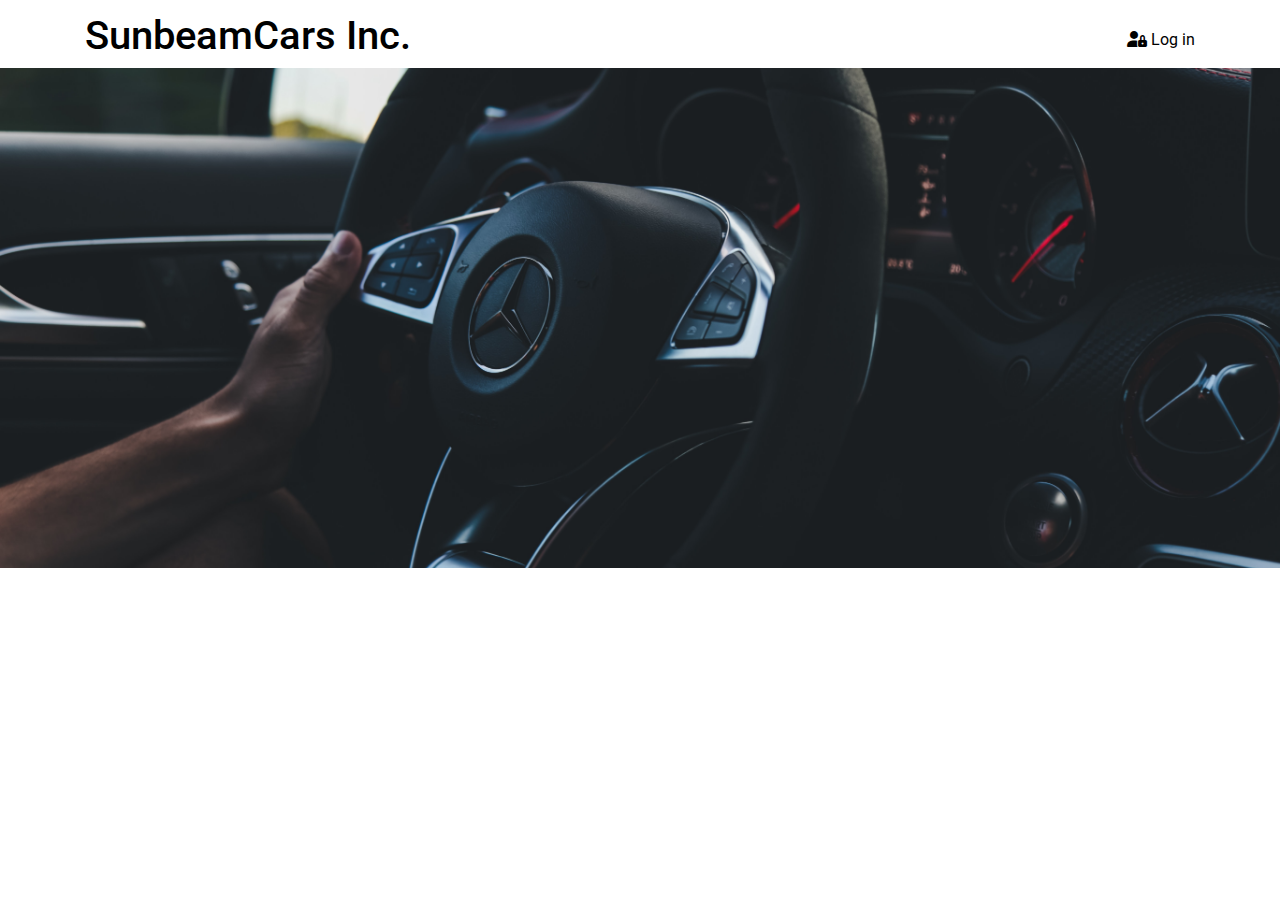
==== about-us.html @ 12ff88af "Rename receipt page iife" ====
<!DOCTYPE html>
<html lang="en">
	<head>
		<meta charset="UTF-8" />
		<meta http-equiv="X-UA-Compatible" content="IE=edge" />
		<meta name="viewport" content="width=device-width, initial-scale=1.0" />
		<title>Document</title>
		<link rel="preconnect" href="https://fonts.googleapis.com" />
		<link rel="preconnect" href="https://fonts.gstatic.com" crossorigin />
		<link
			href="https://fonts.googleapis.com/css2?family=Roboto:ital,wght@0,300;0,400;0,700;1,400&display=swap"
			rel="stylesheet"
		/>
		<link
			rel="stylesheet"
			href="https://cdnjs.cloudflare.com/ajax/libs/font-awesome/6.0.0-beta3/css/all.min.css"
		/>
		<link rel="stylesheet" href="./style.css" />
		<link
			rel="stylesheet"
			href="https://cdn.jsdelivr.net/npm/bootstrap@4.4.1/dist/css/bootstrap.min.css"
			integrity="sha384-Vkoo8x4CGsO3+Hhxv8T/Q5PaXtkKtu6ug5TOeNV6gBiFeWPGFN9MuhOf23Q9Ifjh"
			crossorigin="anonymous"
		/>
	</head>
	<body>
		<nav class="container m-auto main-nav align-items-center row">
			<a class="h1" href="/">SunbeamCars Inc.</a>
			<a href="/login"> <i class="fas fa-user-lock"></i> Log in </a>
		</nav>
		<header class="container-fluid main-header">
		</header>
		<main class="container">
			<div id="main-content" class="row justify-content-center align-items-center">
				
			<div id="loader" class="spinner-border m-auto" role="status"></div>
			<span class="sr-only">Loading...</span>
				</div>
			</div>
		</main>
		<script src="./about-us.js"></script>
	</body>
</html>
---- style.css ----
body {
	font-family: "Roboto", sans-serif;
	padding: 12px 0;
	margin: 0;
}
h1 {
	padding: 0;
	margin: 0;
	margin-bottom: 12px;
}
.main-nav {
	display: flex;
	justify-content: space-between;
}

.main-nav a {
	text-decoration: none;
	color: black;
}
.main-header {
	background-image: url("./images/hero-image.jpg");
	background-size: cover;
	background-position: center;
	height: 500px;
	display: flex;
	align-items: center;
}
.book-form {
	color: white;
	background-color: rgba(167, 177, 195, 0.2);
	backdrop-filter: blur(8px);
	padding: 40px;
	width: fit-content;
	border-radius: 24px;
}
label {
	display: block;
}
select {
	width: 100%;
}
.card {
	width: 100%;
	height: 100%;
}
.card-img-top {
	width: 100%;
	height: 100%;
	max-height: 200px;
	object-fit: cover;
}
#main-content {
	min-height: 250px;
}
#loader {
	visibility: hidden;
	width: 3rem;
	height: 3rem;
}
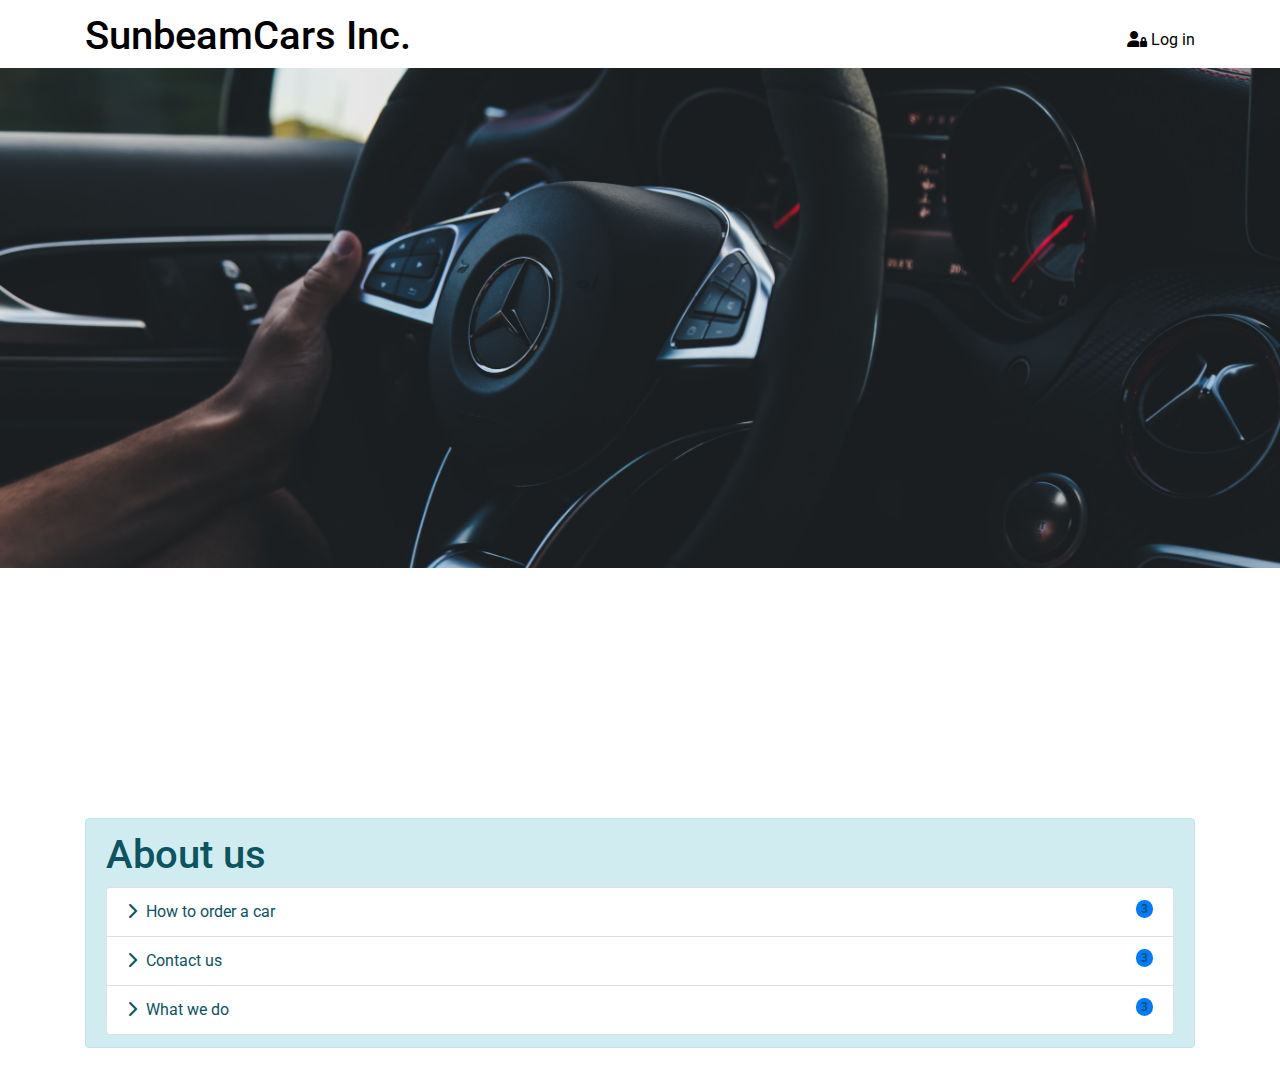
==== commit a2ab9434: "Add about us page" ====
--- a/about-us.html
+++ b/about-us.html
@@ -22,6 +22,7 @@
 			integrity="sha384-Vkoo8x4CGsO3+Hhxv8T/Q5PaXtkKtu6ug5TOeNV6gBiFeWPGFN9MuhOf23Q9Ifjh"
 			crossorigin="anonymous"
 		/>
+        <link rel="stylesheet" href="https://cdnjs.cloudflare.com/ajax/libs/font-awesome/6.1.0/css/all.min.css">
 	</head>
 	<body>
 		<nav class="container m-auto main-nav align-items-center row">
@@ -32,12 +33,56 @@
 		</header>
 		<main class="container">
 			<div id="main-content" class="row justify-content-center align-items-center">
-				
 			<div id="loader" class="spinner-border m-auto" role="status"></div>
 			<span class="sr-only">Loading...</span>
 				</div>
 			</div>
+            <section class="alert alert-info">
+                <h1>About us</h1>
+                <ul class="list-group list-group-numbered">
+                    <li class="list-group-item d-flex justify-content-between align-items-start">
+                      <div class="ms-2 me-auto">
+                        <div slide-id="orderCar" class="fw-bold slide-trigger"><i class="fa-solid fa-chevron-right"></i> How to order a car</div>
+                       <div id="orderCar" class="slided hide">
+                           <ul>
+                               <li>Something</li>
+                               <li>Else</li>
+                               <li>Here</li>
+                           </ul>
+                       </div>
+                      </div>
+                      <span class="badge bg-primary rounded-pill">3</span>
+                    </li>
+                    <li class="list-group-item d-flex justify-content-between align-items-start">
+                      <div class="ms-2 me-auto">
+                        <div slide-id="contact" class="slide-trigger fw-bold"><i class="fa-solid fa-chevron-right"></i> Contact us</div>
+                       <div id="contact" class="slided hide">
+                        <ul>
+                            <li>Something</li>
+                            <li>Else</li>
+                            <li>Here</li>
+                        </ul>
+                       </div>
+                      </div>
+                      <span class="badge bg-primary rounded-pill">3</span>
+                    </li>
+                    <li class="list-group-item d-flex justify-content-between align-items-start">
+                      <div class="ms-2 me-auto">
+                        <div slide-id="whatWeDo" class="slide-trigger fw-bold"><i class="fa-solid fa-chevron-right"></i> What we do</div>
+                       <div id="whatWeDo" class="slided hide">
+                        <ul>
+                            <li>Something</li>
+                            <li>Else</li>
+                            <li>Here</li>
+                        </ul>
+                       </div>
+                      </div>
+                      <span class="badge bg-primary rounded-pill">3</span>
+                    </li>
+                </ul>
+            </section>
 		</main>
 		<script src="./about-us.js"></script>
+        
 	</body>
 </html>
--- a/style.css
+++ b/style.css
@@ -57,3 +57,16 @@
 	width: 3rem;
 	height: 3rem;
 }
+.slided {
+	transition: height 0.6s ease-out;
+	overflow: hidden;
+}
+.slide-trigger {
+	cursor: pointer;
+}
+.hide {
+	height: 0 !important;
+}
+.fa-chevron-right {
+	margin-right: 5px;
+}
